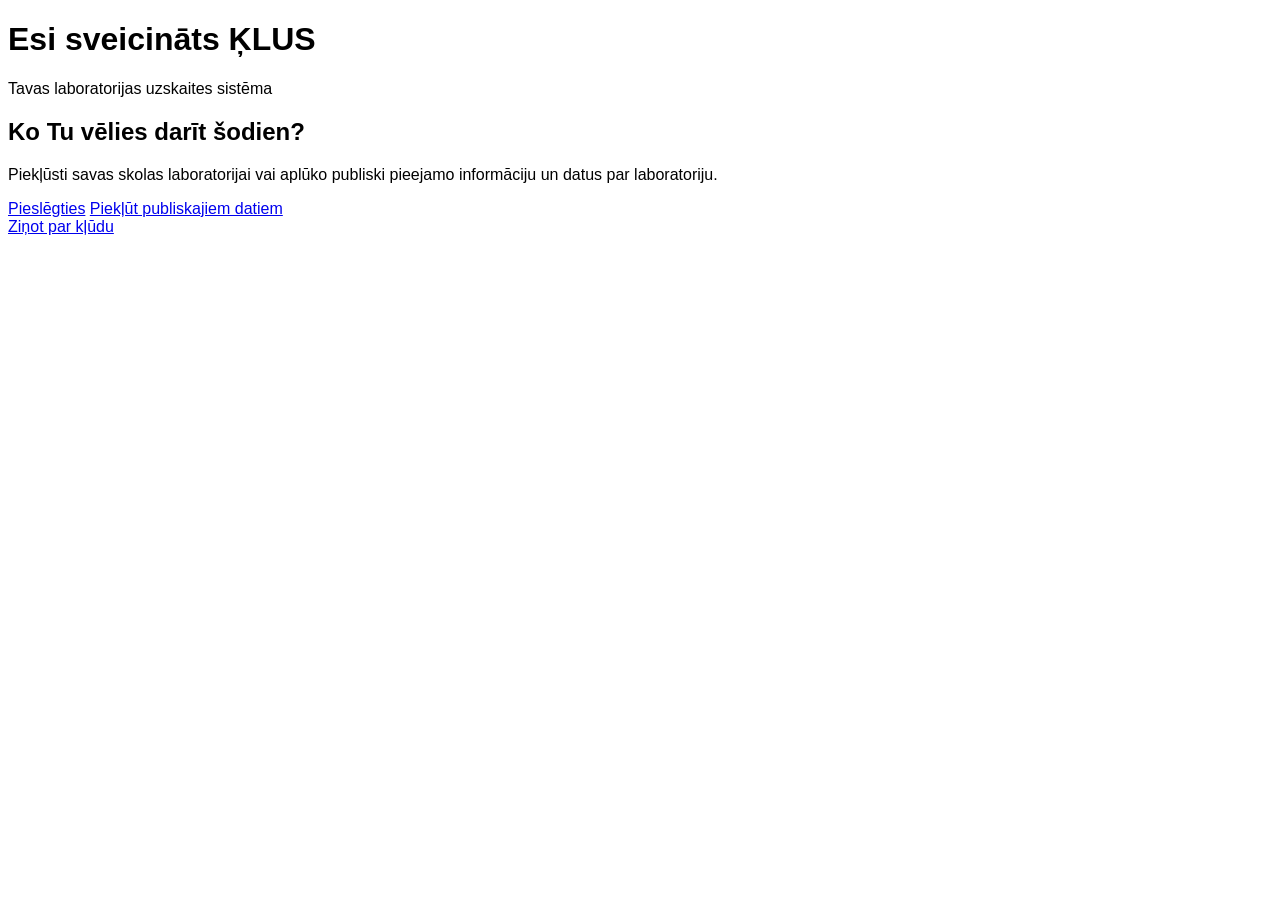
==== index.html @ 39c14c5e "added code" ====
<!DOCTYPE html>
<html lang="lv">
<head>
  <meta charset="UTF-8">
  <title>ĶLUS – Sākumlapa</title>
  <style>
    html {
      height: 100%;
      margin: 0;
      font-family: Arial, sans-serif;
    }
  </style>
</head>
<body>
  <div class="page-wrapper">
    
    <div class="sidebar">
      <div>
        <h1>Esi sveicināts ĶLUS</h1>
        <p>Tavas laboratorijas uzskaites sistēma</p>
      </div>
      <div class="sidebar-illustration"></div>
    </div>

    
    <div class="main-content">
      <h2>Ko Tu vēlies darīt šodien?</h2>
      <p class="subtitle">
        Piekļūsti savas skolas laboratorijai vai aplūko publiski pieejamo informāciju un datus par laboratoriju.
      </p>

      <div class="btn-row">
        
        <a href="login.html" class="btn-primary">Pieslēgties</a>
       
        <a href="public_db.html" class="btn-outline">Piekļūt publiskajiem datiem</a>
      </div>

      <a href="#" class="btn-danger">Ziņot par kļūdu</a>
    </div>
  </div>
</body>
</html>
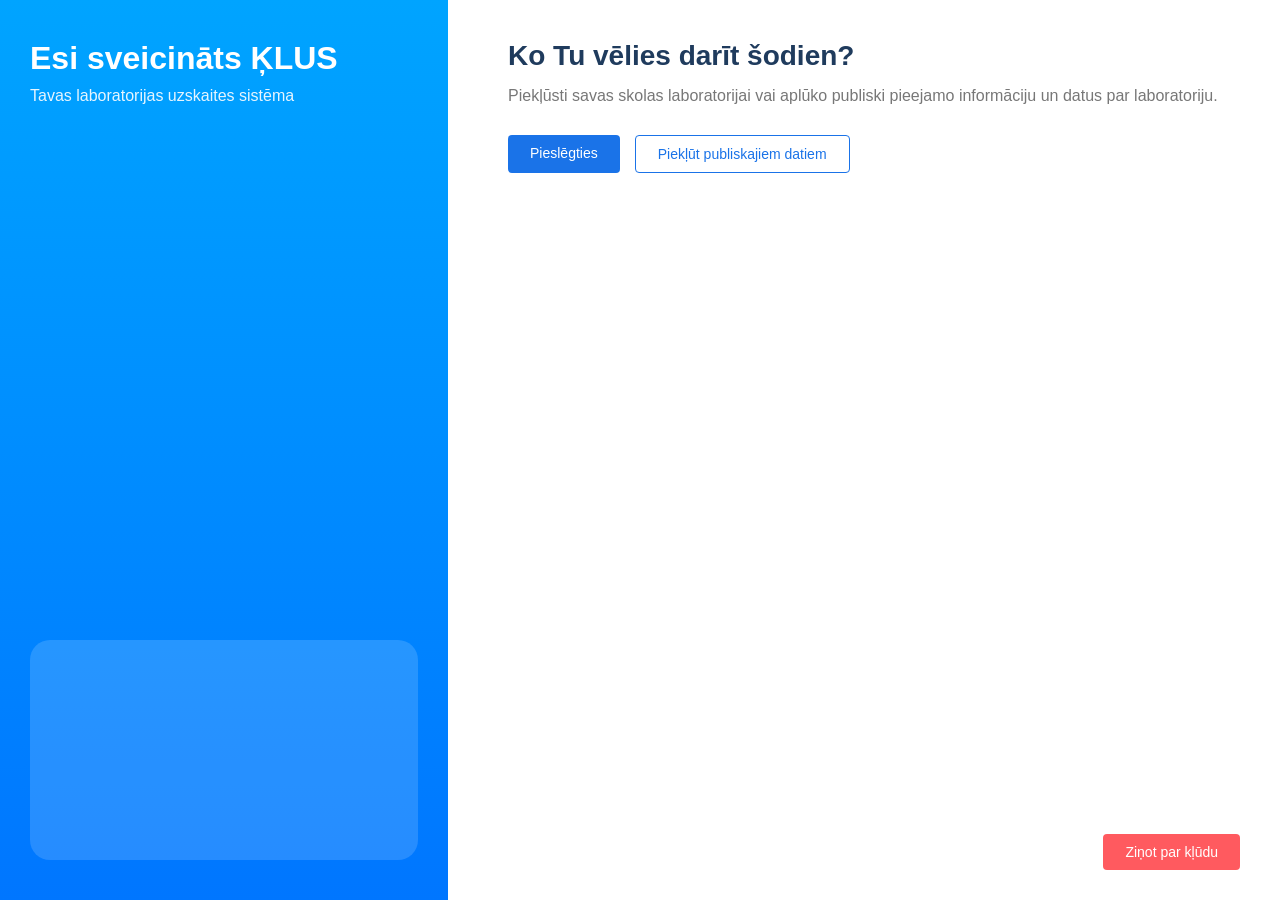
==== commit 84adbd57: "linking css and styling" ====
--- a/index.html
+++ b/index.html
@@ -2,6 +2,7 @@
 <html lang="lv">
 <head>
   <meta charset="UTF-8">
+   <link rel="stylesheet" href="style.css">
   <title>ĶLUS – Sākumlapa</title>
   <style>
     html {
--- a/style.css
+++ b/style.css
@@ -0,0 +1,201 @@
+* {
+  box-sizing: border-box;
+  margin: 0;
+  padding: 0;
+  font-family: Arial, Helvetica, sans-serif;
+}
+
+body {
+  background: #f5f7fb;
+}
+
+.page-wrapper {
+  width: 100%;
+  min-height: 100vh;
+  display: flex;
+}
+
+/* Kreisā zilā josla */
+.sidebar {
+  width: 35%;
+  background: linear-gradient(180deg, #00a4ff, #0076ff);
+  color: white;
+  padding: 40px 30px;
+  display: flex;
+  flex-direction: column;
+  justify-content: space-between;
+}
+
+.sidebar h1 {
+  font-size: 32px;
+  margin-bottom: 10px;
+}
+
+.sidebar p {
+  font-size: 16px;
+  opacity: 0.9;
+}
+
+/* Te var ielikt attēlu, pagaidām – vienkāršs aplis */
+.sidebar-illustration {
+  width: 100%;
+  height: 220px;
+  border-radius: 20px;
+  background: rgba(255, 255, 255, 0.15);
+}
+
+/* Labā balta daļa */
+.main-content {
+  width: 65%;
+  background: #ffffff;
+  padding: 40px 60px;
+  position: relative;
+}
+
+/* Augšējā atpakaļpoga/saite */
+.back-link {
+  font-size: 14px;
+  color: #777;
+  margin-bottom: 30px;
+  display: inline-block;
+  text-decoration: none;
+}
+
+.back-link:hover {
+  text-decoration: underline;
+}
+
+/* Galvenes teksts */
+.main-content h2 {
+  font-size: 28px;
+  color: #1f3b5d;
+  margin-bottom: 15px;
+}
+
+.main-content p.subtitle {
+  color: #777;
+  margin-bottom: 30px;
+}
+
+/* Pogas */
+.btn-row {
+  display: flex;
+  gap: 15px;
+  margin-top: 10px;
+}
+
+.btn-primary,
+.btn-outline,
+.btn-danger {
+  padding: 10px 22px;
+  border-radius: 4px;
+  border: none;
+  cursor: pointer;
+  font-size: 14px;
+  text-decoration: none;
+  display: inline-block;
+}
+
+.btn-primary {
+  background: #1a73e8;
+  color: white;
+}
+
+.btn-primary:hover {
+  opacity: 0.9;
+}
+
+.btn-outline {
+  background: transparent;
+  color: #1a73e8;
+  border: 1px solid #1a73e8;
+}
+
+.btn-outline:hover {
+  background: #4bbb7d;
+}
+
+.btn-danger {
+  background: #ff5a5f;
+  color: white;
+  position: absolute;
+  right: 40px;
+  bottom: 30px;
+}
+
+
+
+.form-group {
+  margin-bottom: 18px;
+}
+
+.form-group label {
+  display: block;
+  font-size: 14px;
+  margin-bottom: 6px;
+  color: #555;
+}
+
+.form-group input {
+  width: 100%;
+  padding: 10px 12px;
+  border-radius: 4px;
+  border: 1px solid #d0d0d0;
+  font-size: 14px;
+}
+
+
+.form-footer {
+  margin-top: 15px;
+  font-size: 13px;
+}
+
+.form-footer a {
+  color: #1a73e8;
+  text-decoration: none;
+}
+
+.form-footer a:hover {
+  text-decoration: underline;
+}
+
+
+.search-row {
+  display: flex;
+  align-items: center;
+  gap: 15px;
+  margin: 20px 0;
+}
+
+.search-row input {
+  flex: 1;
+  padding: 10px 12px;
+  border-radius: 20px;
+  border: 1px solid #d0d0d0;
+}
+
+
+.table-wrapper {
+  margin-top: 10px;
+}
+
+table {
+  width: 100%;
+  border-collapse: collapse;
+  font-size: 13px;
+}
+
+th, td {
+  padding: 10px 8px;
+  border-bottom: 1px solid #e5e5e5;
+  text-align: left;
+}
+
+th {
+  font-weight: bold;
+  color: #666;
+}
+
+tr:nth-child(even) {
+  background: #fafafa;
+}
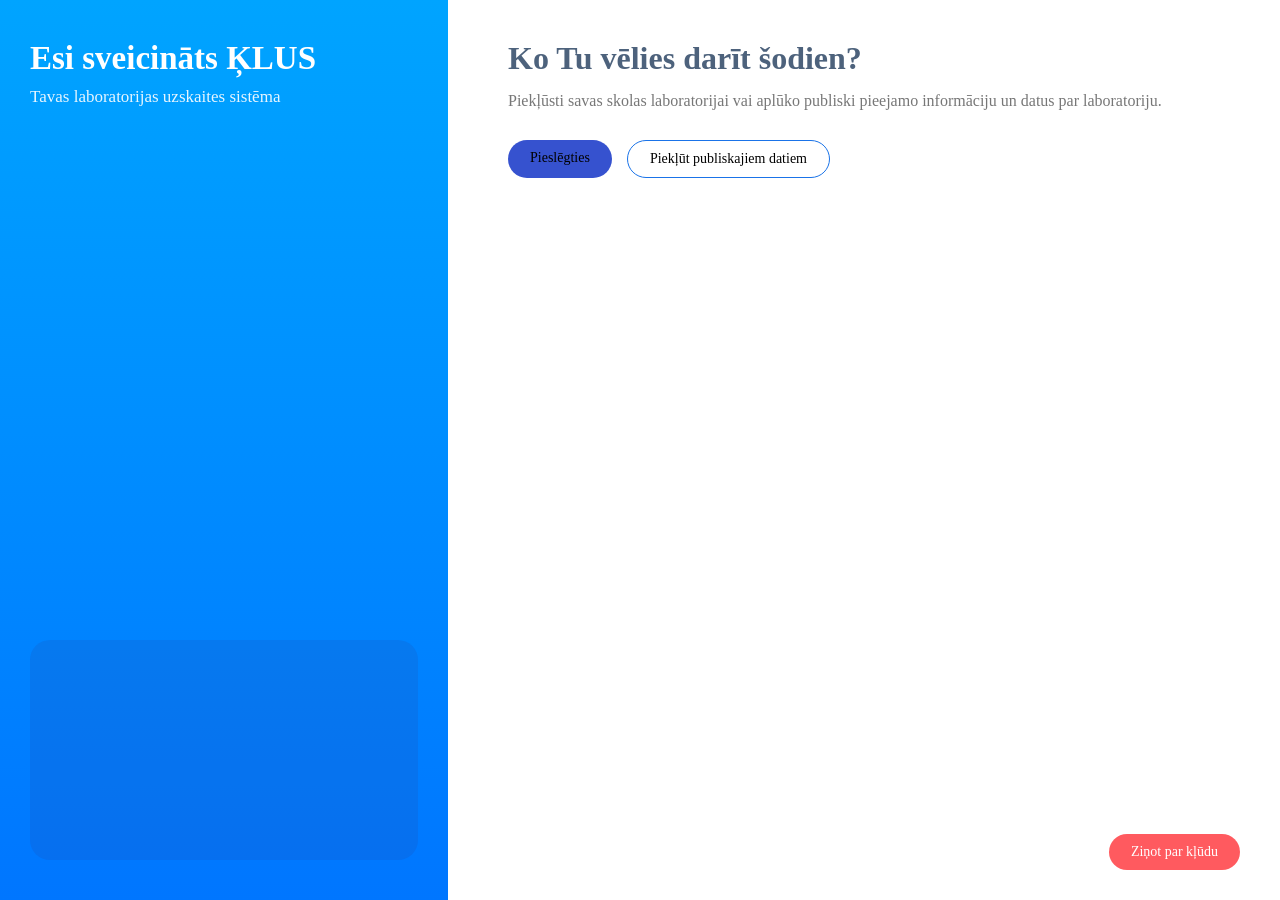
==== commit 3597b9fd: "json file added" ====
--- a/index.html
+++ b/index.html
@@ -3,7 +3,9 @@
 <head>
   <meta charset="UTF-8">
    <link rel="stylesheet" href="style.css">
-  <title>ĶLUS – Sākumlapa</title>
+   <link rel="json" href="inventars.json">
+   <link rel="json" href="vielas.json">
+  <title>Sākumlapa</title>
   <style>
     html {
       height: 100%;
--- a/style.css
+++ b/style.css
@@ -2,7 +2,7 @@
   box-sizing: border-box;
   margin: 0;
   padding: 0;
-  font-family: Arial, Helvetica, sans-serif;
+  font-family:cursive;
 }
 
 body {
@@ -15,7 +15,7 @@
   display: flex;
 }
 
-/* Kreisā zilā josla */
+
 .sidebar {
   width: 35%;
   background: linear-gradient(180deg, #00a4ff, #0076ff);
@@ -27,24 +27,24 @@
 }
 
 .sidebar h1 {
-  font-size: 32px;
+  font-size: 33px;
   margin-bottom: 10px;
 }
 
 .sidebar p {
-  font-size: 16px;
+  font-size: 17px;
   opacity: 0.9;
 }
 
-/* Te var ielikt attēlu, pagaidām – vienkāršs aplis */
+
 .sidebar-illustration {
   width: 100%;
   height: 220px;
   border-radius: 20px;
-  background: rgba(255, 255, 255, 0.15);
-}
-
-/* Labā balta daļa */
+  background: rgba(40, 65, 146, 0.15);
+}
+
+
 .main-content {
   width: 65%;
   background: #ffffff;
@@ -52,7 +52,7 @@
   position: relative;
 }
 
-/* Augšējā atpakaļpoga/saite */
+
 .back-link {
   font-size: 14px;
   color: #777;
@@ -65,19 +65,21 @@
   text-decoration: underline;
 }
 
-/* Galvenes teksts */
+
 .main-content h2 {
-  font-size: 28px;
-  color: #1f3b5d;
+    font-family:cursive;
+  font-size: 32px;
+  color: #4d627c;
   margin-bottom: 15px;
 }
 
 .main-content p.subtitle {
+
   color: #777;
   margin-bottom: 30px;
 }
 
-/* Pogas */
+
 .btn-row {
   display: flex;
   gap: 15px;
@@ -87,32 +89,33 @@
 .btn-primary,
 .btn-outline,
 .btn-danger {
+
   padding: 10px 22px;
-  border-radius: 4px;
-  border: none;
-  cursor: pointer;
+  border-radius: 20px;
+  border: rgb(255, 255, 255);
+  cursor: finger ;
   font-size: 14px;
   text-decoration: none;
   display: inline-block;
 }
 
 .btn-primary {
-  background: #1a73e8;
-  color: white;
+  background: #3652cf;
+  color: rgb(0, 0, 0);
 }
 
 .btn-primary:hover {
-  opacity: 0.9;
+  opacity: 0.5;
 }
 
 .btn-outline {
   background: transparent;
-  color: #1a73e8;
+  color: #000000;
   border: 1px solid #1a73e8;
 }
 
 .btn-outline:hover {
-  background: #4bbb7d;
+  background: #4b69bb;
 }
 
 .btn-danger {
@@ -176,26 +179,27 @@
 
 
 .table-wrapper {
-  margin-top: 10px;
+    color-scheme: light;
+  margin-top: 0px;
 }
 
 table {
   width: 100%;
-  border-collapse: collapse;
+  border:#797373 1px rgb(173, 173, 173)3;
   font-size: 13px;
 }
 
 th, td {
   padding: 10px 8px;
-  border-bottom: 1px solid #e5e5e5;
+  border-bottom: 6px solid #d1d1d1;
   text-align: left;
 }
 
 th {
   font-weight: bold;
-  color: #666;
+  color: #151b2e;
 }
 
 tr:nth-child(even) {
-  background: #fafafa;
+  background: #ffffff;
 }
